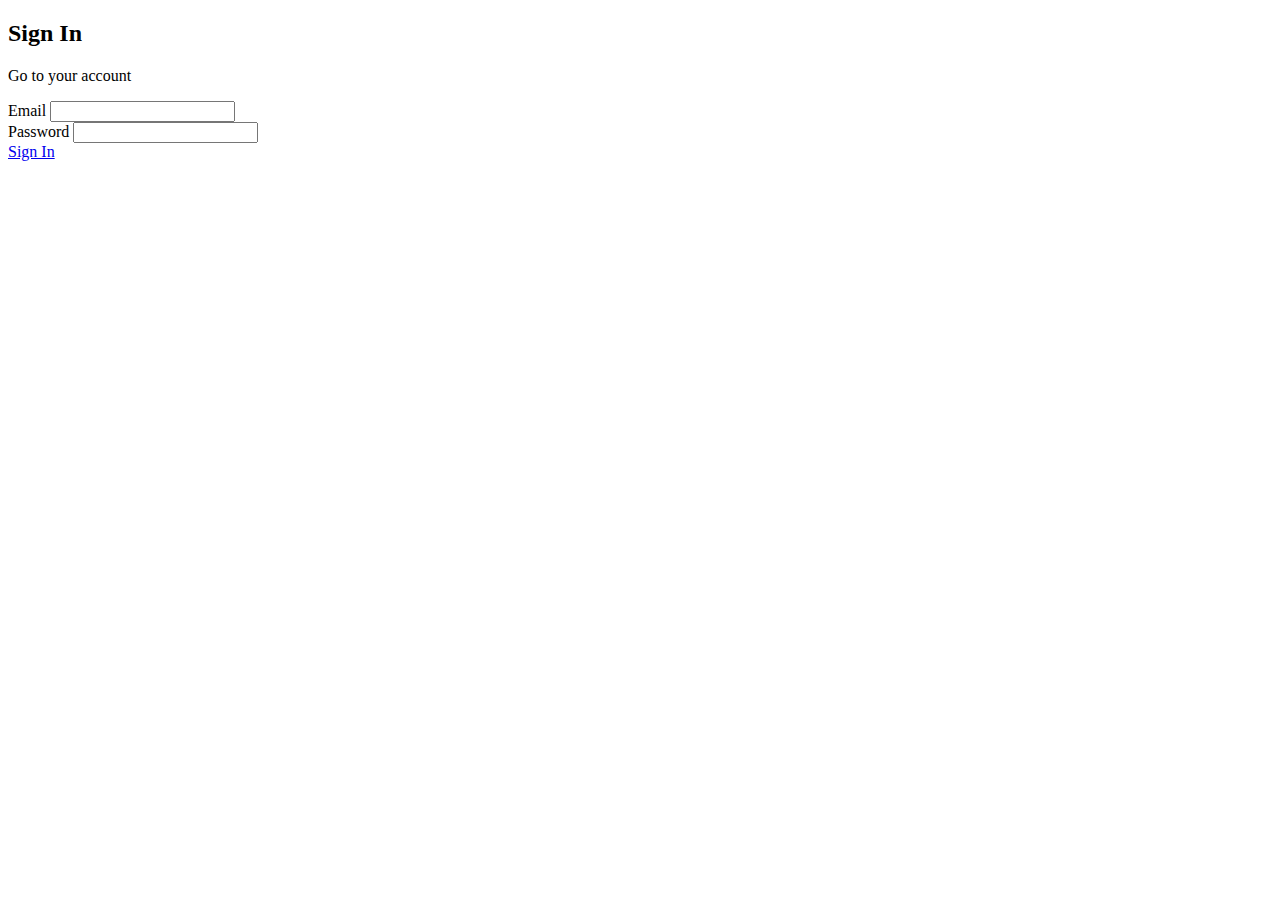
==== userdashboard/signin/signin.html @ 6f2d0215 "second  user commit" ====
<!DOCTYPE html>
<html lang="en">
<head>
  <meta charset="utf-8">
  <title>Sign In</title>
  <meta content="width=device-width, initial-scale=1.0" name="viewport">
  <meta content="" name="keywords">
  <meta content="" name="description">

  <!-- Favicons -->
  <link href="img/favicon.png" rel="icon">
  <link href="img/apple-touch-icon.png" rel="apple-touch-icon">

  <!-- Google Fonts -->
  <link href="https://fonts.googleapis.com/css?family=Open+Sans:300,300i,400,400i,700,700i|Raleway:300,400,500,700,800|Montserrat:300,400,700" rel="stylesheet">

  <!-- Bootstrap CSS File -->
  <link href="lib/bootstrap/css/bootstrap.min.css" rel="stylesheet">

  <!-- Libraries CSS Files -->
  <link href="lib/font-awesome/css/font-awesome.min.css" rel="stylesheet">
  <link href="lib/animate/animate.min.css" rel="stylesheet">
  <link href="lib/ionicons/css/ionicons.min.css" rel="stylesheet">
  <link href="lib/owlcarousel/assets/owl.carousel.min.css" rel="stylesheet">
  <link href="lib/magnific-popup/magnific-popup.css" rel="stylesheet">

  <!-- Main Stylesheet File -->
  <link href="css/style.css" rel="stylesheet">
  <link href="css/signin.css" rel="stylesheet">

</head>

<body>

  <!-- Header -->
  <header id="header">
    <div class="container">
      <div id="logo" class="pull-left">
      </div>
    </div>
  </header>

  <!-- Sign In Section -->
  <section id="signin">
    <div class="container">
      <div class="section-header">
        <h2>Sign In</h2>
        <p>Go to your account</p>
      </div>
      
      <div class="row justify-content-center">
        <div class="col-lg-8">
          <form action="process-signin.php" method="post" class="signin-form">
            <div class="form-group">
              <label for="email">Email</label>
              <input type="email" class="form-control" id="email" name="email" required>
            </div>
            <div class="form-group">
              <label for="password">Password</label>
              <input type="password" class="form-control" id="password" name="password" required>
            </div>
            <a href="welcomepage.html" class="btn btn-primary btn-block">Sign In</a>
          </form>
        </div>
      </div>
    </div>
  </section>

  <!-- JavaScript Libraries -->
  <script src="lib/jquery/jquery.min.js"></script>
  <script src="lib/bootstrap/js/bootstrap.bundle.min.js"></script>

</body>
</html>
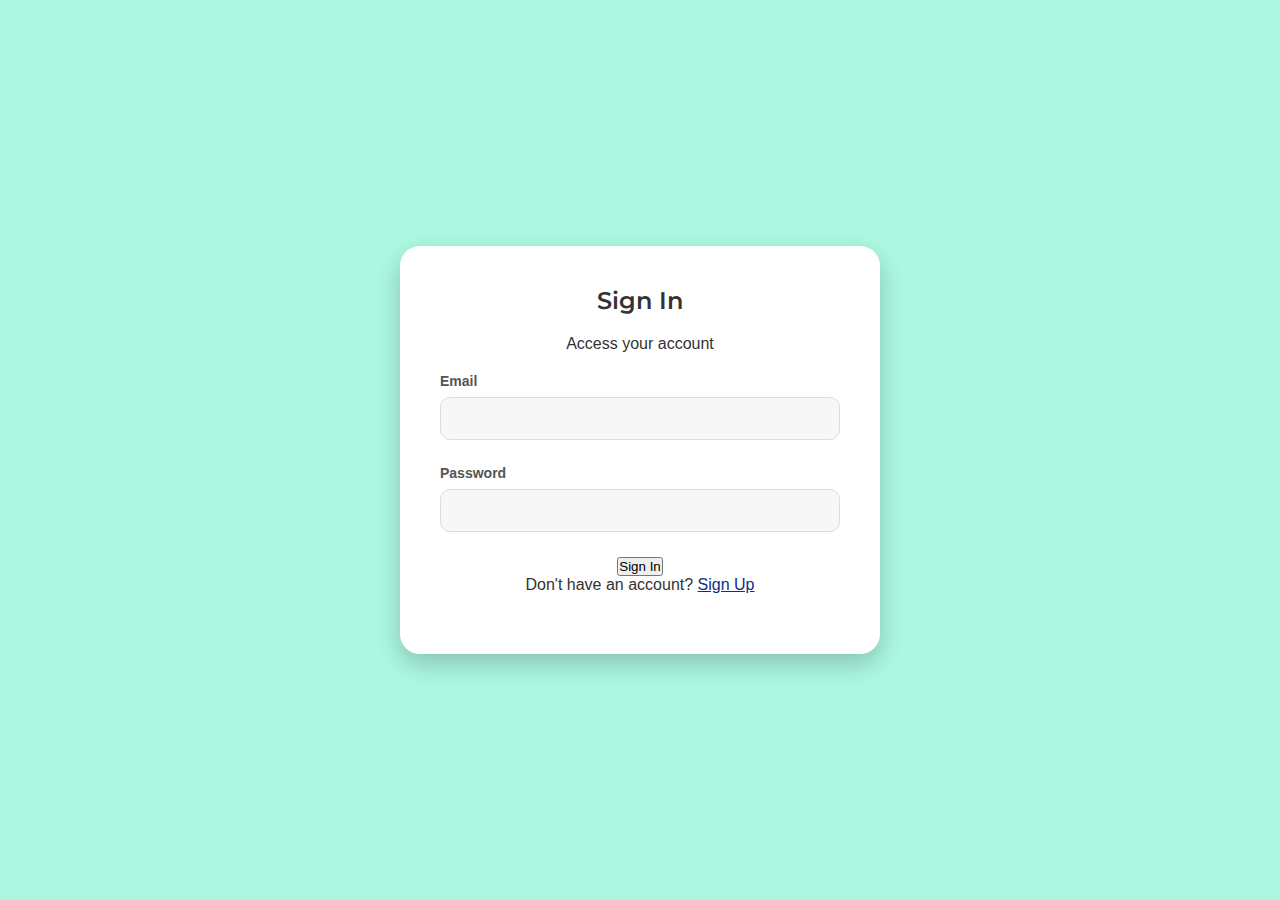
==== commit 797dfa5f: "user commit" ====
--- a/userdashboard/signin/signin.html
+++ b/userdashboard/signin/signin.html
@@ -2,7 +2,6 @@
 <html lang="en">
 <head>
   <meta charset="utf-8">
-  <title>Sign In</title>
   <meta content="width=device-width, initial-scale=1.0" name="viewport">
   <meta content="" name="keywords">
   <meta content="" name="description">
@@ -25,12 +24,17 @@
   <link href="lib/magnific-popup/magnific-popup.css" rel="stylesheet">
 
   <!-- Main Stylesheet File -->
+  <link href="signin.css" rel="stylesheet">
   <link href="css/style.css" rel="stylesheet">
-  <link href="css/signin.css" rel="stylesheet">
-
 </head>
 
-<body>
+<body id="body">
+
+  <!-- Top Bar (Navigation) -->
+  <div class="top-bar">
+    <div class="container">
+    </div>
+  </div>
 
   <!-- Header -->
   <header id="header">
@@ -41,25 +45,37 @@
   </header>
 
   <!-- Sign In Section -->
-  <section id="signin">
+  <section id="signin" class="wow fadeInUp">
     <div class="container">
       <div class="section-header">
         <h2>Sign In</h2>
-        <p>Go to your account</p>
+        <p>Access your account</p>
       </div>
       
       <div class="row justify-content-center">
-        <div class="col-lg-8">
-          <form action="process-signin.php" method="post" class="signin-form">
+        <div class="col-lg-6">
+          <!-- Sign In Form -->
+          <form action="signin.php" method="post" class="signin-form">
+            
+            <!-- Email -->
             <div class="form-group">
               <label for="email">Email</label>
               <input type="email" class="form-control" id="email" name="email" required>
             </div>
+            
+            <!-- Password -->
             <div class="form-group">
               <label for="password">Password</label>
               <input type="password" class="form-control" id="password" name="password" required>
             </div>
-            <a href="welcomepage.html" class="btn btn-primary btn-block">Sign In</a>
+            
+            <!-- Submit Button -->
+            <button type="submit" class="btn btn-success btn-block">Sign In</button>
+            
+            <!-- Link to Sign Up -->
+            <div class="text-center mt-2">
+              <p>Don't have an account? <a href="signup.html">Sign Up</a></p>
+            </div>
           </form>
         </div>
       </div>
--- a/userdashboard/signin/signin.css
+++ b/userdashboard/signin/signin.css
@@ -0,0 +1,176 @@
+/*--------------------------------------------------------------
+# Reset and Global Styles
+--------------------------------------------------------------*/
+* {
+  margin: 0;
+  padding: 0;
+  box-sizing: border-box;
+}
+
+body {
+  font-family: "Poppins", sans-serif;
+  background: hsl(162, 82%, 82%);
+  display: flex;
+  justify-content: center;
+  align-items: center;
+  height: 100vh;
+  color: #ffffff;
+}
+
+/*--------------------------------------------------------------
+# Typography
+--------------------------------------------------------------*/
+h1, h2, h3, h4, h5, h6 {
+  font-family: "Montserrat", sans-serif;
+  font-weight: 600;
+  margin: 0 0 20px 0;
+}
+
+p {
+  margin: 0 0 20px 0;
+}
+
+a {
+  color: #0c2e8a;
+  transition: 0.3s;
+}
+
+a:hover, a:active, a:focus {
+  color: #50d8af;
+  text-decoration: underline;
+}
+
+/*--------------------------------------------------------------
+# Sign In Section
+--------------------------------------------------------------*/
+#signin {
+  width: 100%;
+  max-width: 480px;
+  background: #ffffff;
+  border-radius: 20px;
+  box-shadow: 0 10px 25px rgba(0, 0, 0, 0.2);
+  padding: 40px;
+  text-align: center;
+  color: #333;
+  animation: fadeIn 1s ease-in-out;
+}
+
+#signin .form-header h2 {
+  font-size: 30px;
+  font-weight: bold;
+  color: #0c2e8a;
+  margin-bottom: 15px;
+}
+
+#signin .form-header p {
+  font-size: 16px;
+  color: #50d8af;
+  margin-bottom: 25px;
+}
+
+/*--------------------------------------------------------------
+# Form Elements
+--------------------------------------------------------------*/
+.signin-form .form-group {
+  margin-bottom: 25px;
+  text-align: left;
+}
+
+.signin-form .form-group label {
+  font-size: 14px;
+  font-weight: bold;
+  color: #555;
+  display: block;
+  margin-bottom: 8px;
+}
+
+.signin-form .form-group input {
+  width: 100%;
+  padding: 12px 15px;
+  font-size: 15px;
+  border: 1.5px solid #ddd;
+  border-radius: 10px;
+  background: #f7f7f7;
+  outline: none;
+  transition: all 0.3s ease;
+}
+
+.signin-form .form-group input:focus {
+  border-color: #50d8af;
+  background: #fff;
+  box-shadow: 0 4px 10px rgba(80, 216, 175, 0.2);
+}
+
+/* Remember Me and Forgot Password */
+.signin-form .form-check {
+  display: flex;
+  align-items: center;
+  gap: 10px;
+  margin-bottom: 20px;
+}
+
+.signin-form .form-check-label {
+  font-size: 14px;
+  color: #555;
+}
+
+/*--------------------------------------------------------------
+  # Submit Button
+  --------------------------------------------------------------*/
+  .signup-form .btn-get-started {
+    display: block;
+    width: 100%;
+    font-size: 18px;
+    font-weight: bold;
+    color: #fff;
+    padding: 14px 0;
+    background: linear-gradient(to right, #50d8af, #0c2e8a);
+    border: none;
+    border-radius: 25px;
+    cursor: pointer;
+    transition: all 0.3s ease;
+    box-shadow: 0 4px 10px rgba(0, 0, 0, 0.2);
+  }
+  
+  .signup-form .btn-get-started:hover {
+    background: linear-gradient(to right, #0c2e8a, #50d8af);
+    box-shadow: 0 6px 15px rgba(0, 0, 0, 0.3);
+    transform: translateY(-2px);
+  }
+  
+  .signup-form .btn-get-started:active {
+    transform: translateY(2px);
+    box-shadow: 0 2px 8px rgba(0, 0, 0, 0.2);
+  }
+  
+/*--------------------------------------------------------------
+# Animations
+--------------------------------------------------------------*/
+@keyframes fadeIn {
+  from {
+    opacity: 0;
+    transform: scale(0.95);
+  }
+  to {
+    opacity: 1;
+    transform: scale(1);
+  }
+}
+
+/*--------------------------------------------------------------
+# Responsive Styling
+--------------------------------------------------------------*/
+@media (max-width: 480px) {
+  #signin {
+    padding: 30px 20px;
+  }
+
+  #signin .form-header h2 {
+    font-size: 26px;
+  }
+
+  .signin-form .btn-get-started {
+    font-size: 16px;
+    padding: 12px 0;
+  }
+}
